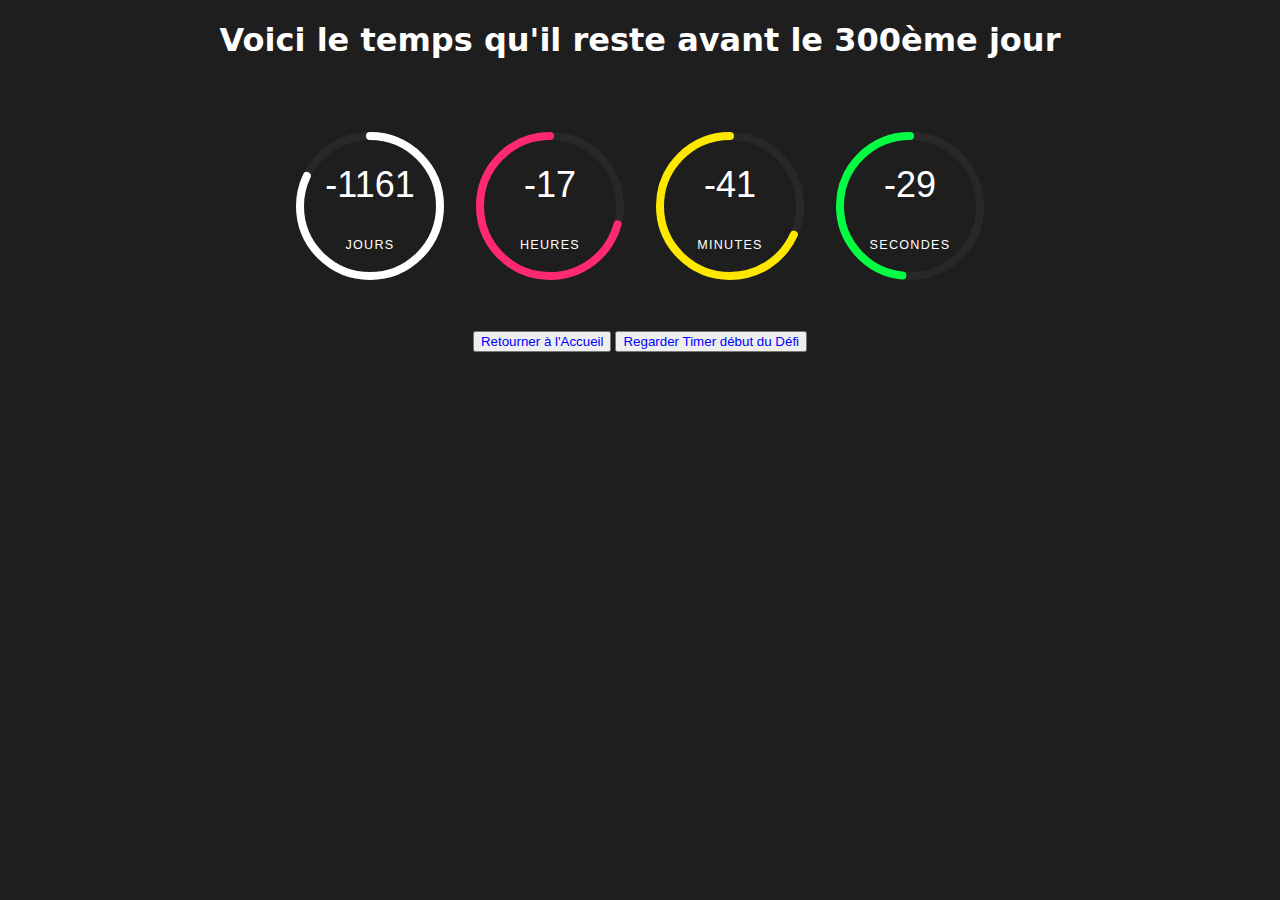
==== 300days.html @ 48e8cd22 "Add files via upload" ====
<!DOCTYPE html>
<html lang="fr">
    <head>
        <meta charset="UTF-8">
        <link rel="stylesheet" href="custom.css">
        <link rel="stylesheet" href="timer2.css">
        <title>Temps Restant du Défi des 1 Ans</title>
        <link rel="icon" href="img/One_Year_In_Vocal_pp_number_3.png">
    </head>
    <body>
        <header>
            <h1>Voici le temps qu'il reste avant le 300ème jour</h1>
        </header>
        <div class="timer-zone2">
            <div id="time2">
                <div class="circle2" style="--clr: #ffffffff">
                    <div class="dots day_dot2"></div>
                <svg>
                    <circle cx="70" cy="70" r="70"></circle>
                    <circle cx="70" cy="70" r="70" id="dd2"></circle>
                </svg>
                <div id="days2">00</div>
                </div>
                
                <div class="circle2" style="--clr: #ff2972">
                    <div class="dots hr_dot2"></div>
                <svg>
                    <circle cx="70" cy="70" r="70"></circle>
                    <circle cx="70" cy="70" r="70" id="hh2"></circle>
                </svg>
                <div id="hours2">00</div>
                </div>
                
                <div class="circle2" style="--clr: #fee800">
                    <div class="dots min_dot2"></div>
                <svg>
                    <circle cx="70" cy="70" r="70"></circle>
                    <circle cx="70" cy="70" r="70" id="mm2"></circle>
                </svg>
                <div id="minutes2">00</div>
                </div>
                
                <div class="circle2" style="--clr: #04fc43">
                    <div class="dots sec_dot2"></div>
                <svg>
                    <circle cx="70" cy="70" r="70"></circle>
                    <circle cx="70" cy="70" r="70" id="ss2"></circle>
                </svg>
                <div id="seconds2">00</div>
                </div>
            </div>
        </div>
        <div class="buttons">
            <button><a href="index.html">Retourner à l'Accueil</a></button>
            <button><a href="start.html">Regarder Timer début du Défi</a></button>
        </div>

        <script src="timer2.js"></script>
    </body>
</html>
---- custom.css ----
*{
    text-decoration: none;
}

body{
    background-color: #1e1e1e;
}

h1, h2, h3, h4, h5, h6, p{
    text-align: center;
    color: white;
    font-family: system-ui, -apple-system, BlinkMacSystemFont, 'Segoe UI', Roboto, Oxygen, Ubuntu, Cantarell, 'Open Sans', 'Helvetica Neue', sans-serif;

}
a{
    color: blue;
    font-family: sans-serif;
}
.buttons{
    text-align: center;
}
.img{
    text-align: center;
}
.oney, .oneyear-voc{
    border-radius: 1000px;
}
.oney:hover{
    width: 600px;
    cursor: pointer;
}
.oney::before{
    content: "";
    position: absolute;
    width: 520px;
    top: -2px;
    left: -2px;
    transform: translateY(-100%);
    transition: 0.5s;
    z-index: -1;
}
.oney:hover::before {
    transform: translate(0%);
    transition: 0.2s;
}
.oneyear-voc:hover{
    width: 160px;
    cursor: pointer;
}
.oneyear-voc::before{
    content: "";
    position: absolute;
    width: 150px;
    top: -2px;
    left: -2px;
    transform: translateY(-100%);
    transition: 0.5s;
    z-index: -1;
}
.oneyear-voc:hover::before {
    transform: translate(0%);
    transition: 0.2s;
}

::-webkit-scrollbar{
    color: blue;
    border-radius: 25%;
}
---- timer2.css ----
*{
    box-sizing: border-box;
}
.timer-zone2{
    font-family: sans-serif;
    display: flex;
    justify-content: center;
    align-items: center;
    min-height: 250px;
    background: #1e1e1e;
}
#time2{
    display: flex;
    gap: 30px;
}
#time2 .circle2{
    position: relative;
    width: 150px;
    height: 150px;
    display: flex;
    justify-content: center;
    align-items: center;
}
#time2 .circle2 svg{
    position: relative;
    width: 150px;
    height: 150px;
    transform: rotate(270deg);
}
#time2 .circle2 svg circle{
    width: 100%;
    height: 100%;
    fill: transparent;
    stroke-width: 8;
    stroke: #282828;
    stroke-linecap: round;
    transform: translate(5px,5px);
}
#time2 .circle2 svg circle:nth-child(2){
    stroke: var(--clr);
    stroke-dasharray: 440;
}
#time2 div{
    position: absolute;
    text-align: center;
    font-weight: 500;
    color: #fff;
    font-size: 1.5em;
}
#time2 div span{
    position: absolute;
    transform: translateX(-50%) translateY(-10px);
    font-size: 0.35em;
    font-weight: 300;
    letter-spacing: 0.1em;
    text-transform: uppercase;
}
#time2 .dots2{
    position: absolute;
    width: 100%;
    height: 100%;
    border-radius: 50%;
    display: flex;
    justify-content: center;
    align-items: center;
    z-index: 1000;
}
#time2 .dots2::before{
    content: '';
    position: absolute;
    top: 0;
    width: 15px;
    height: 15px;
    background: var(--clr);
    border-radius: 50%;
    box-shadow: 0 0 20px var(--clr), 0 0 60px var(--clr);
}
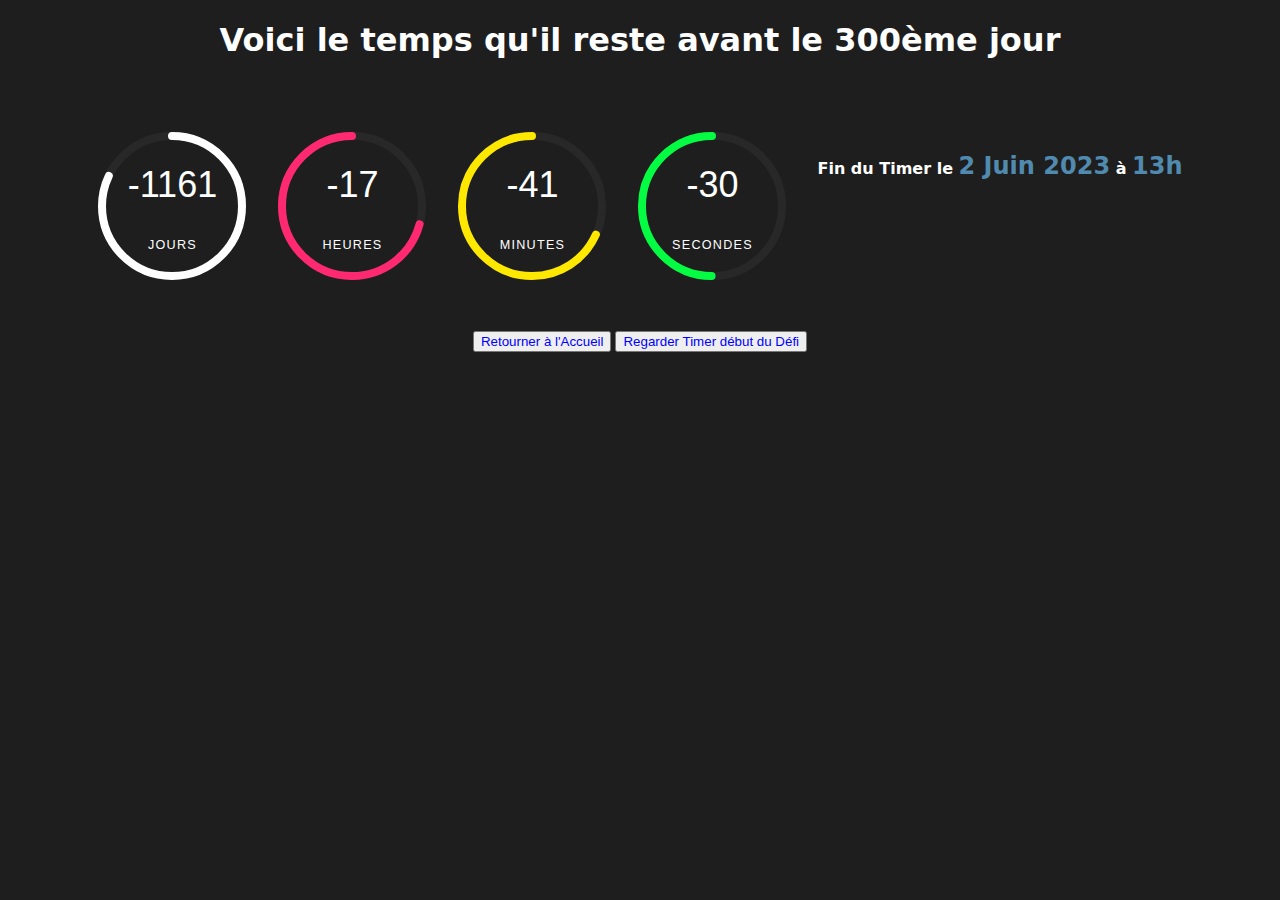
==== commit 7ded127d: "Add files via upload" ====
--- a/300days.html
+++ b/300days.html
@@ -48,6 +48,7 @@
                 </svg>
                 <div id="seconds2">00</div>
                 </div>
+                <h4>Fin du Timer le <strong>2 Juin 2023</strong> à <strong>13h</strong></h4>
             </div>
         </div>
         <div class="buttons">
--- a/custom.css
+++ b/custom.css
@@ -16,50 +16,33 @@
     color: blue;
     font-family: sans-serif;
 }
+strong{
+    color: rgb(80, 138, 174);
+    font-size: 1.5em;
+}
 .buttons{
     text-align: center;
 }
 .img{
     text-align: center;
 }
-.oney, .oneyear-voc{
+.oney{
+    width: 500px;
     border-radius: 1000px;
+    transition: width 0.7s ease;
 }
 .oney:hover{
     width: 600px;
     cursor: pointer;
 }
-.oney::before{
-    content: "";
-    position: absolute;
-    width: 520px;
-    top: -2px;
-    left: -2px;
-    transform: translateY(-100%);
-    transition: 0.5s;
-    z-index: -1;
-}
-.oney:hover::before {
-    transform: translate(0%);
-    transition: 0.2s;
+.oneyear-voc{
+    width: 125px;
+    border-radius: 1000px;
+    transition: width 0.7s ease;
 }
 .oneyear-voc:hover{
     width: 160px;
     cursor: pointer;
-}
-.oneyear-voc::before{
-    content: "";
-    position: absolute;
-    width: 150px;
-    top: -2px;
-    left: -2px;
-    transform: translateY(-100%);
-    transition: 0.5s;
-    z-index: -1;
-}
-.oneyear-voc:hover::before {
-    transform: translate(0%);
-    transition: 0.2s;
 }
 
 ::-webkit-scrollbar{
